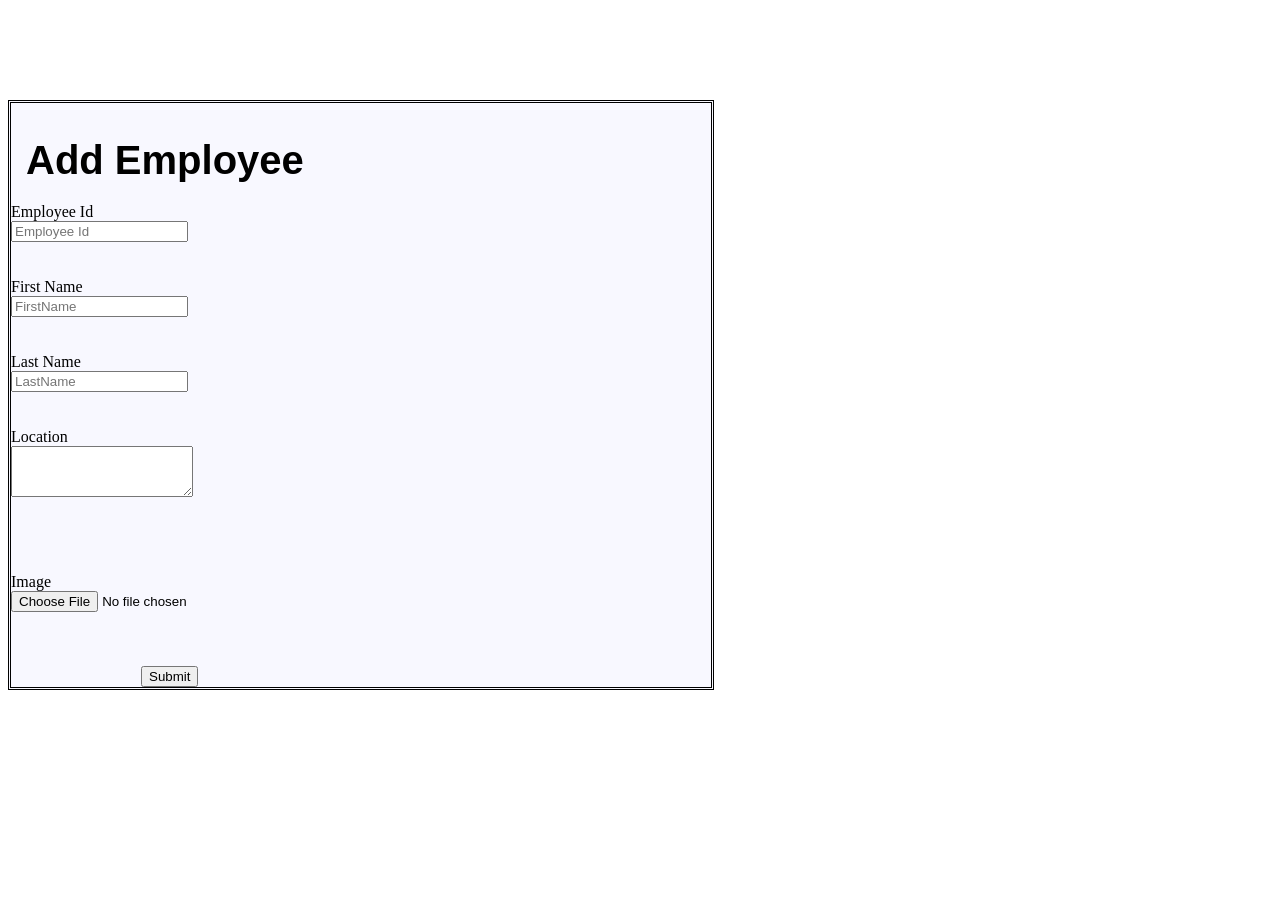
==== templates/index.html @ 0d216318 "phyton code" ====
<!DOCTYPE html>
<html lang="en">
<head>
    <meta charset="UTF-8">
    <meta http-equiv="X-UA-Compatible" content="IE=edge">
    <link href="{{ url_for('static', filename='main.css') }}" rel="stylesheet">
    <meta name="viewport" content="width=device-width, initial-scale=1.0">
    <title>Document</title>
</head>
<body id="firstPage" style="margin-top: 100px;">

    <form action="/addEmployee" autocomplete="on" method="POST" enctype="multipart/form-data" style="width:700px;border-width: medium;background-color: ghostwhite;border-style: double;">


        <form class="form-horizontal  ">

            <!---<button type="submit" formaction="/Home/retrieveEmployee" class="btn btn-primary btn-lg">GET EMPLOYEE INFORMATION</button><br><br>
            -->


            <h1 style="font-family: ProximaNovaSemiBold,Arial,sans-serif; font-size: 40px; line-height: 60px; margin-bottom: 13px; margin-left: 15px;  ">Add Employee</h1>

            <div class="form-group">
                <label for="emp_id" class="col-lg-2 control-label" style="font-family: "Source Sans Pro", "Helvetica Neue" , Helvetica, Arial, sans-serif;">Employee Id</label>
                <div class="col-lg-10">
                    <input type="text" class="form-control" id="emp_id" placeholder="Employee Id">
                </div>
            </div>




            <br /> <br />
            <div class="form-group">
                <label for="first_name" class="col-lg-2 control-label">First Name </label>
                <div class="col-lg-10">
                    <input type="text" class="form-control" id="first_name" placeholder="FirstName">
                </div>
            </div>
            <br /> <br />

            <div class="form-group">
                <label for="last_name" class="col-lg-2 control-label">Last Name </label>
                <div class="col-lg-10">
                    <input type="text" class="form-control" id="last_name" placeholder="LastName">
                </div>
            </div>
            <br /> <br />


            <div class="form-group">
                <label for="location" class="col-lg-2 control-label">Location</label>
                <div class="col-lg-10">
                    <textarea class="form-control" rows="3" id="location"></textarea>

                </div>
            </div>
            <br /> <br />   <br /> <br />
            <label for="emp_image_file" class="col-lg-2 control-label">Image</label>
            <div class="col-lg-10">
                <input type="file" class="form-control" id="emp_image_file" />
            </div>

            <br /> <br /> <br />
            <div class="form-group">
                

                    <button type="submit" action="/addEmployee" class="btn btn-primary" style="margin-left:130px">Submit</button>
                
            </div>

        </form>
    </form>

</body>
</html>
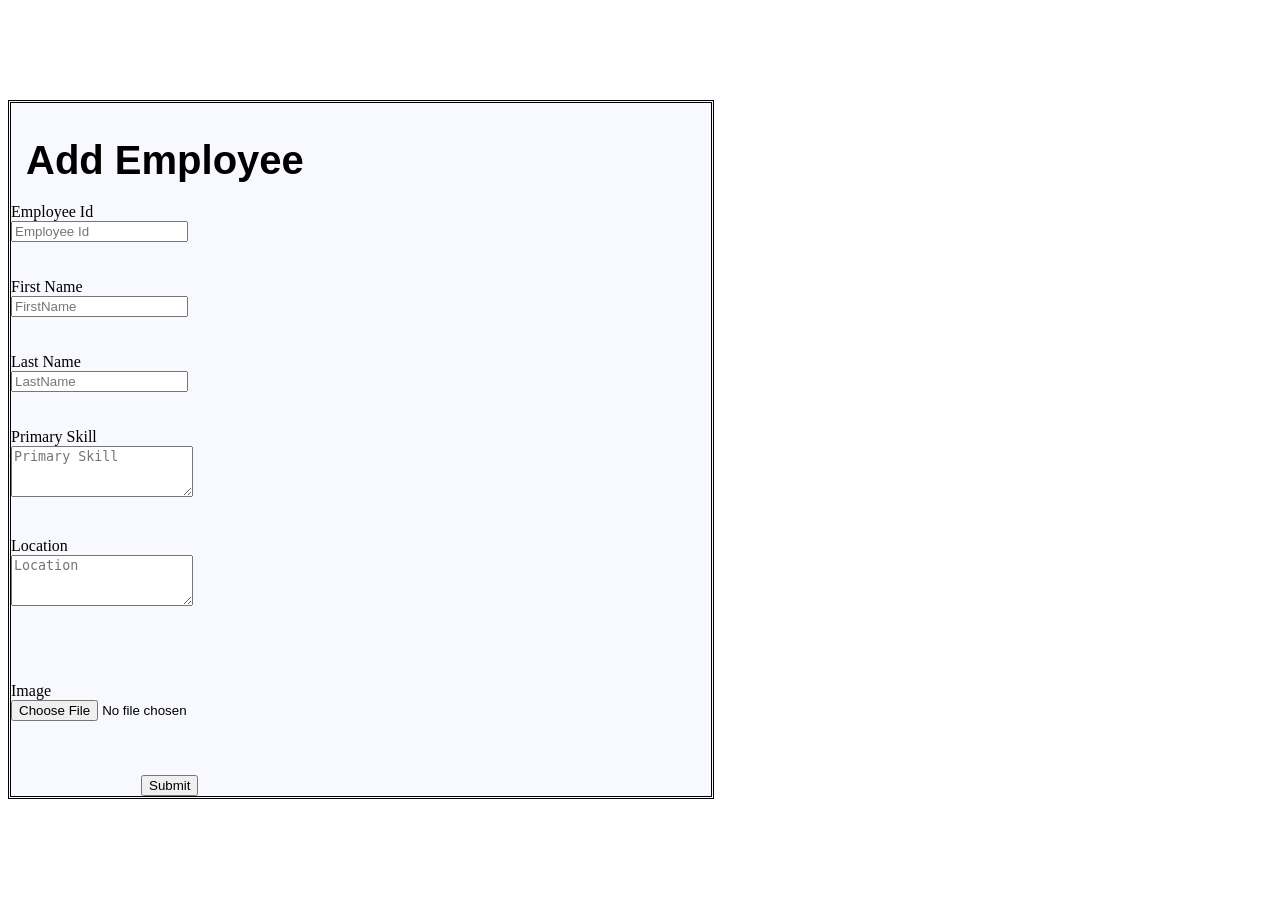
==== commit a521c764: "pri_skill" ====
--- a/templates/index.html
+++ b/templates/index.html
@@ -5,7 +5,7 @@
     <meta http-equiv="X-UA-Compatible" content="IE=edge">
     <link href="{{ url_for('static', filename='main.css') }}" rel="stylesheet">
     <meta name="viewport" content="width=device-width, initial-scale=1.0">
-    <title>Document</title>
+    <title>Add Employee</title>
 </head>
 <body id="firstPage" style="margin-top: 100px;">
 
@@ -23,7 +23,7 @@
             <div class="form-group">
                 <label for="emp_id" class="col-lg-2 control-label" style="font-family: "Source Sans Pro", "Helvetica Neue" , Helvetica, Arial, sans-serif;">Employee Id</label>
                 <div class="col-lg-10">
-                    <input type="text" class="form-control" id="emp_id" placeholder="Employee Id">
+                    <input type="text" class="form-control" id="emp_id" name="emp_id" placeholder="Employee Id">
                 </div>
             </div>
 
@@ -34,7 +34,7 @@
             <div class="form-group">
                 <label for="first_name" class="col-lg-2 control-label">First Name </label>
                 <div class="col-lg-10">
-                    <input type="text" class="form-control" id="first_name" placeholder="FirstName">
+                    <input type="text" class="form-control" id="first_name" name="first_name" placeholder="FirstName">
                 </div>
             </div>
             <br /> <br />
@@ -42,23 +42,32 @@
             <div class="form-group">
                 <label for="last_name" class="col-lg-2 control-label">Last Name </label>
                 <div class="col-lg-10">
-                    <input type="text" class="form-control" id="last_name" placeholder="LastName">
+                    <input type="text" class="form-control" id="last_name" name="last_name" placeholder="LastName">
                 </div>
             </div>
             <br /> <br />
 
 
             <div class="form-group">
+                <label for="pri_skill" class="col-lg-2 control-label">Primary Skill</label>
+                <div class="col-lg-10">
+                    <textarea class="form-control" rows="3" id="pri_skill" name="pri_skill" placeholder="Primary Skill"></textarea>
+
+                </div>
+            </div>
+<br /> <br />   
+
+            <div class="form-group">
                 <label for="location" class="col-lg-2 control-label">Location</label>
                 <div class="col-lg-10">
-                    <textarea class="form-control" rows="3" id="location"></textarea>
+                    <textarea class="form-control" rows="3" id="location" name="location" placeholder="Location"></textarea>
 
                 </div>
             </div>
             <br /> <br />   <br /> <br />
             <label for="emp_image_file" class="col-lg-2 control-label">Image</label>
             <div class="col-lg-10">
-                <input type="file" class="form-control" id="emp_image_file" />
+                <input type="file" class="form-control" id="emp_image_file" name="emp_image_file" />
             </div>
 
             <br /> <br /> <br />
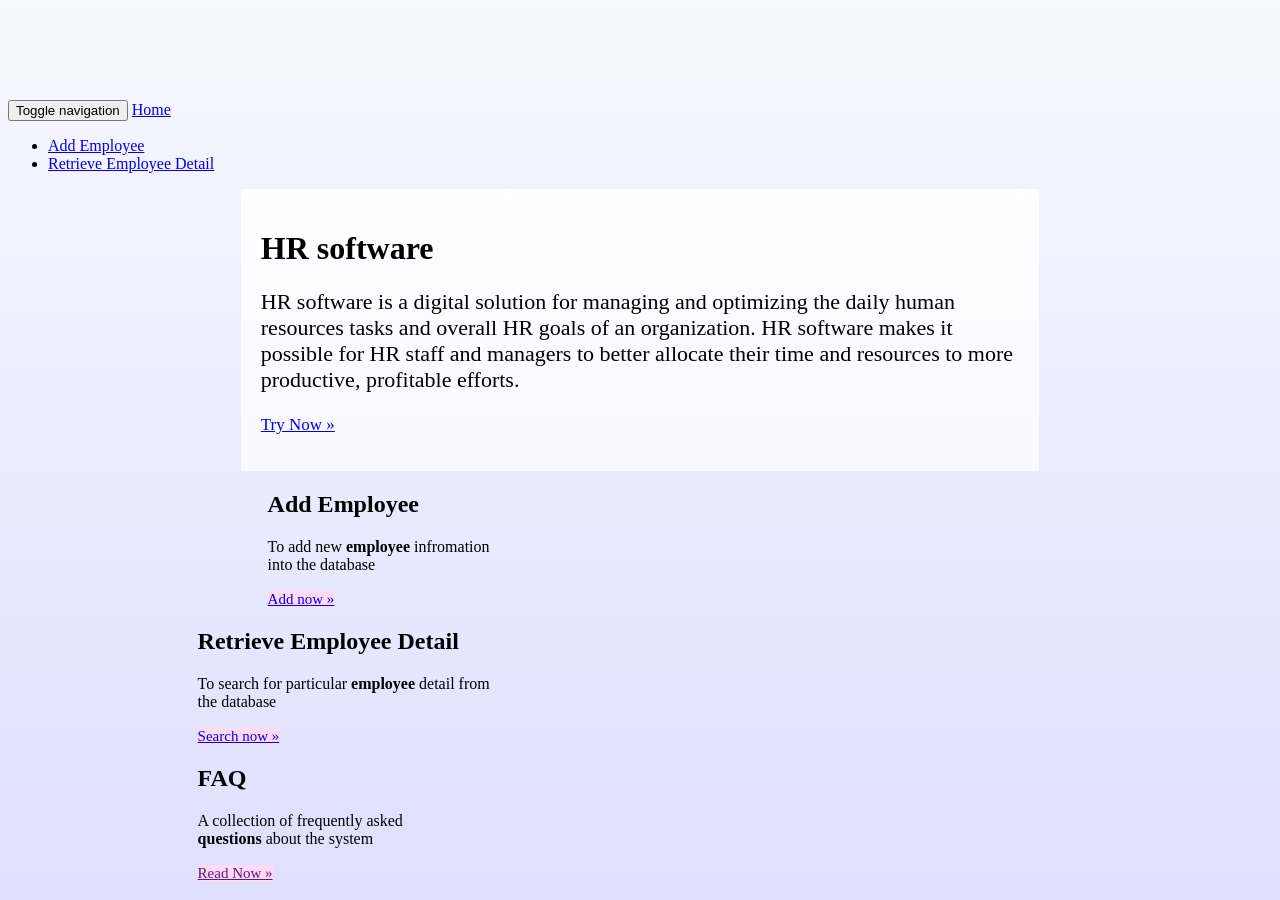
==== commit d9a3a38c: "all pages completed" ====
--- a/templates/index.html
+++ b/templates/index.html
@@ -1,5 +1,5 @@
 <!DOCTYPE html>
-<html lang="en">
+<html lang="en" style="height:100%;">
 <head>
     <meta charset="UTF-8">
     <meta http-equiv="X-UA-Compatible" content="IE=edge">
@@ -7,79 +7,58 @@
     <meta name="viewport" content="width=device-width, initial-scale=1.0">
     <title>Add Employee</title>
 </head>
-<body id="firstPage" style="margin-top: 100px;">
-
-    <form action="/addEmployee" autocomplete="on" method="POST" enctype="multipart/form-data" style="width:700px;border-width: medium;background-color: ghostwhite;border-style: double;">
-
-
-        <form class="form-horizontal  ">
-
-            <!---<button type="submit" formaction="/Home/retrieveEmployee" class="btn btn-primary btn-lg">GET EMPLOYEE INFORMATION</button><br><br>
-            -->
-
-
-            <h1 style="font-family: ProximaNovaSemiBold,Arial,sans-serif; font-size: 40px; line-height: 60px; margin-bottom: 13px; margin-left: 15px;  ">Add Employee</h1>
-
-            <div class="form-group">
-                <label for="emp_id" class="col-lg-2 control-label" style="font-family: "Source Sans Pro", "Helvetica Neue" , Helvetica, Arial, sans-serif;">Employee Id</label>
-                <div class="col-lg-10">
-                    <input type="text" class="form-control" id="emp_id" name="emp_id" placeholder="Employee Id">
-                </div>
+<body style="margin-top: 100px;background:linear-gradient(to bottom, ghostwhite 0%, #dfdfff 100%);">
+    <nav class="navbar navbar-inverse navbar-fixed-top">
+        <div class="container-fluid">
+            <div class="navbar-header">
+                <button type="button" class="navbar-toggle collapsed" data-toggle="collapse" data-target="#bs-example-navbar-collapse-1">
+                    <span class="sr-only">Toggle navigation</span>
+                    <span class="icon-bar"></span>
+                    <span class="icon-bar"></span>
+                    <span class="icon-bar"></span>
+                </button>
+                <a class="navbar-brand" href="/">Home</a>
             </div>
 
+            <div class="collapse navbar-collapse" id="bs-example-navbar-collapse-1">
+                <ul class="nav navbar-nav">
 
-
-
-            <br /> <br />
-            <div class="form-group">
-                <label for="first_name" class="col-lg-2 control-label">First Name </label>
-                <div class="col-lg-10">
-                    <input type="text" class="form-control" id="first_name" name="first_name" placeholder="FirstName">
-                </div>
+                    <li ><a href="/addEmp">Add Employee </a></li>
+                    <li><a href="/retrieveEmp">Retrieve Employee Detail</a></li>
+                    
+                </ul>               
             </div>
-            <br /> <br />
-
-            <div class="form-group">
-                <label for="last_name" class="col-lg-2 control-label">Last Name </label>
-                <div class="col-lg-10">
-                    <input type="text" class="form-control" id="last_name" name="last_name" placeholder="LastName">
-                </div>
-            </div>
-            <br /> <br />
-
-
-            <div class="form-group">
-                <label for="pri_skill" class="col-lg-2 control-label">Primary Skill</label>
-                <div class="col-lg-10">
-                    <textarea class="form-control" rows="3" id="pri_skill" name="pri_skill" placeholder="Primary Skill"></textarea>
-
-                </div>
-            </div>
-<br /> <br />   
-
-            <div class="form-group">
-                <label for="location" class="col-lg-2 control-label">Location</label>
-                <div class="col-lg-10">
-                    <textarea class="form-control" rows="3" id="location" name="location" placeholder="Location"></textarea>
-
-                </div>
-            </div>
-            <br /> <br />   <br /> <br />
-            <label for="emp_image_file" class="col-lg-2 control-label">Image</label>
-            <div class="col-lg-10">
-                <input type="file" class="form-control" id="emp_image_file" name="emp_image_file" />
-            </div>
-
-            <br /> <br /> <br />
-            <div class="form-group">
-                
-
-                    <button type="submit" action="/addEmployee" class="btn btn-primary" style="margin-left:130px">Submit</button>
-                
-            </div>
-
-        </form>
-    </form>
+        </div>
+    </nav>
+    
+    <div class="jumbotron" style="width:60%;margin: 0px auto; padding: 20px;background:linear-gradient(to bottom, white 0%, ghostwhite 100%);">
+        <h1>HR software</h1>
+        <p class="lead" style="font-size: 22px">
+            HR software is a digital solution for managing and optimizing the daily human resources tasks and overall HR goals of an organization. HR software makes it possible 
+            for HR staff and managers to better allocate their time and resources to more productive, profitable efforts.
+        </p>
+        <p><a href="/addEmp" class="btn btn-primary btn-lg" style="font-size: 17px" >Try Now &raquo;</a></p>
+    </div>
+    
+    <div class="row" style="width:70%;margin: 0px auto;">
+        <div class="col-md-4" style="margin-right:-70px ;margin-left: 70px;">
+            <h2>Add Employee</h2>
+            <p style="font-size: 16px">
+                To add new <b>employee</b> infromation <br/>into the database
+            </p>
+            <p><a class="btn btn-default" href="/addEmp" style="background: rgb(255, 218, 242);font-size: 15px;">Add now &raquo;</a></p>
+        </div>
+        <div class="col-md-4">
+            <h2>Retrieve Employee Detail</h2>
+            <p style="font-size: 16px">To search for particular <b>employee</b> detail from <br/> the database</p>
+            <p><a class="btn btn-default" href="/retrieveEmp" style="background: rgb(255, 218, 242);font-size: 15px">Search now &raquo;</a></p>
+        </div>
+        <div class="col-md-4">
+            <h2>FAQ</h2>
+            <p style="font-size: 16px">A collection of frequently asked <br/><b>questions</b> about the system</p>
+            <p><a class="btn btn-default" href="" style="background: rgb(255, 218, 242);font-size: 15px">Read Now &raquo;</a></p>
+        </div>
+    </div>
 
 </body>
 </html>
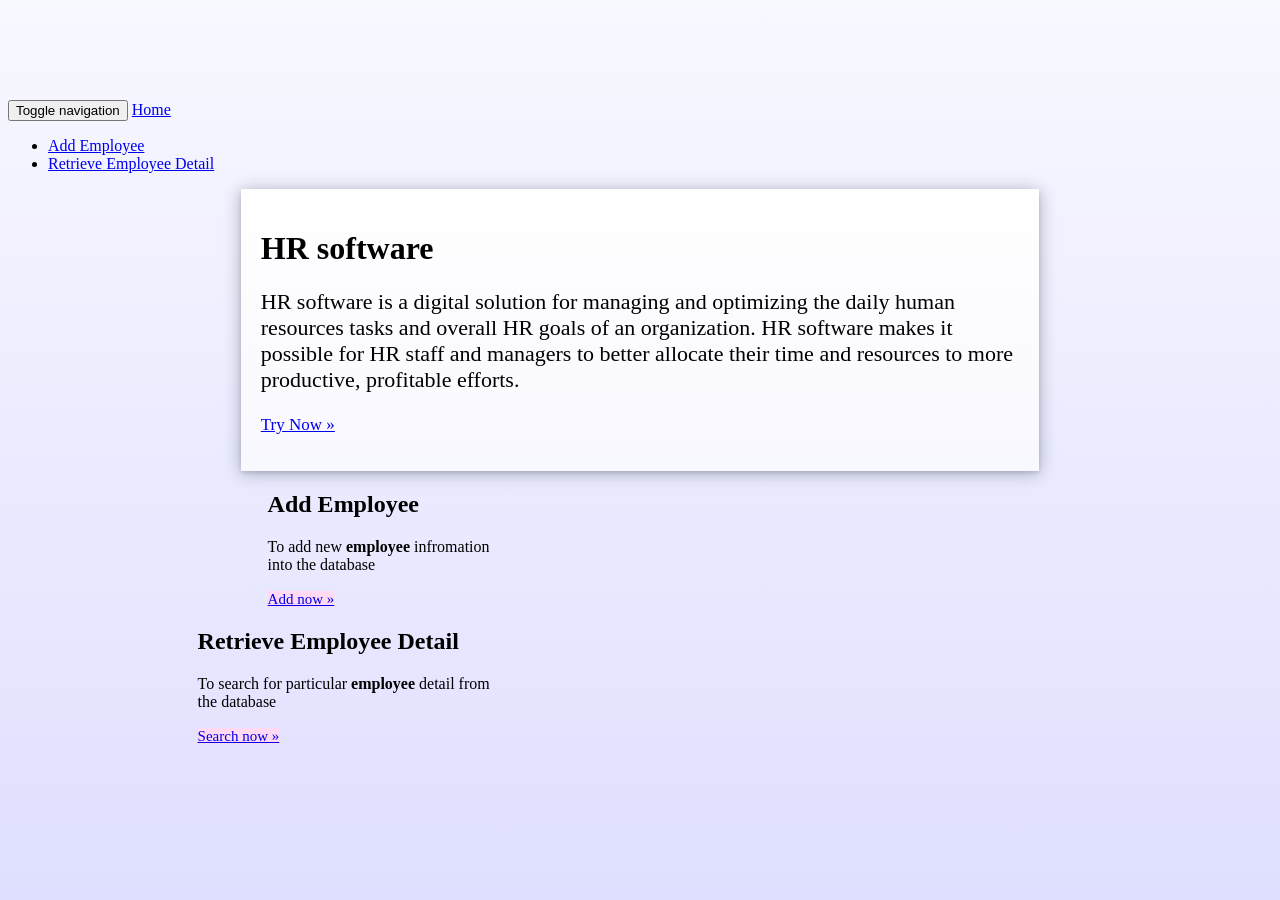
==== commit 1503e4e0: "linking done" ====
--- a/templates/index.html
+++ b/templates/index.html
@@ -31,7 +31,7 @@
         </div>
     </nav>
     
-    <div class="jumbotron" style="width:60%;margin: 0px auto; padding: 20px;background:linear-gradient(to bottom, white 0%, ghostwhite 100%);">
+    <div class="jumbotron" style="width:60%;margin: 0px auto; padding: 20px;background:linear-gradient(to bottom, white 0%, ghostwhite 100%);box-shadow: rgba(14, 30, 37, 0.12) 0px 2px 4px 0px, rgba(14, 30, 37, 0.32) 0px 2px 16px 0px;">
         <h1>HR software</h1>
         <p class="lead" style="font-size: 22px">
             HR software is a digital solution for managing and optimizing the daily human resources tasks and overall HR goals of an organization. HR software makes it possible 
@@ -41,7 +41,7 @@
     </div>
     
     <div class="row" style="width:70%;margin: 0px auto;">
-        <div class="col-md-4" style="margin-right:-70px ;margin-left: 70px;">
+        <div class="col-md-4" style=" margin-left: 70px;">
             <h2>Add Employee</h2>
             <p style="font-size: 16px">
                 To add new <b>employee</b> infromation <br/>into the database
@@ -53,11 +53,6 @@
             <p style="font-size: 16px">To search for particular <b>employee</b> detail from <br/> the database</p>
             <p><a class="btn btn-default" href="/retrieveEmp" style="background: rgb(255, 218, 242);font-size: 15px">Search now &raquo;</a></p>
         </div>
-        <div class="col-md-4">
-            <h2>FAQ</h2>
-            <p style="font-size: 16px">A collection of frequently asked <br/><b>questions</b> about the system</p>
-            <p><a class="btn btn-default" href="" style="background: rgb(255, 218, 242);font-size: 15px">Read Now &raquo;</a></p>
-        </div>
     </div>
 
 </body>
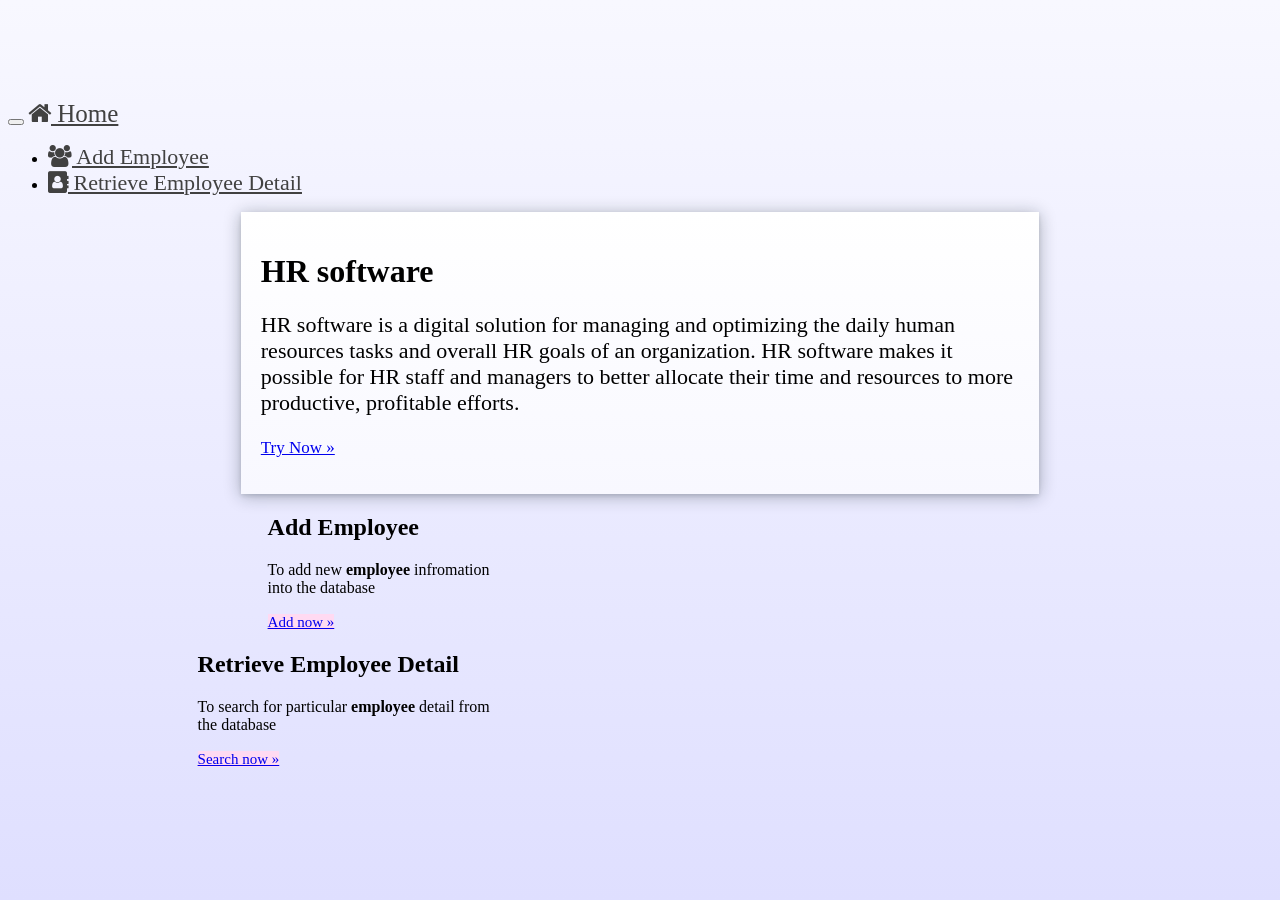
==== commit 377d2512: "update for every page" ====
--- a/templates/index.html
+++ b/templates/index.html
@@ -4,11 +4,13 @@
     <meta charset="UTF-8">
     <meta http-equiv="X-UA-Compatible" content="IE=edge">
     <link href="{{ url_for('static', filename='main.css') }}" rel="stylesheet">
+    <link rel="stylesheet" href="https://cdnjs.cloudflare.com/ajax/libs/font-awesome/6.0.0/css/all.min.css">
+    <link rel="stylesheet" href="https://cdnjs.cloudflare.com/ajax/libs/font-awesome/4.7.0/css/font-awesome.min.css">
     <meta name="viewport" content="width=device-width, initial-scale=1.0">
     <title>Add Employee</title>
 </head>
 <body style="margin-top: 100px;background:linear-gradient(to bottom, ghostwhite 0%, #dfdfff 100%);">
-    <nav class="navbar navbar-inverse navbar-fixed-top">
+    <nav class="navbar navbar-inverse navbar-fixed-top" style="height:10%;">
         <div class="container-fluid">
             <div class="navbar-header">
                 <button type="button" class="navbar-toggle collapsed" data-toggle="collapse" data-target="#bs-example-navbar-collapse-1">
@@ -17,14 +19,15 @@
                     <span class="icon-bar"></span>
                     <span class="icon-bar"></span>
                 </button>
-                <a class="navbar-brand" href="/">Home</a>
+                <a class="navbar-brand" href="/" style="font-size: 25px;color:rgb(65, 65, 65);margin-top: 6px;"><i class="fa fa-home" aria-hidden="true"></i> Home</a>
             </div>
 
             <div class="collapse navbar-collapse" id="bs-example-navbar-collapse-1">
                 <ul class="nav navbar-nav">
 
-                    <li ><a href="/addEmp">Add Employee </a></li>
-                    <li><a href="/retrieveEmp">Retrieve Employee Detail</a></li>
+                    <li ><a href="/addEmp" style="font-size: 22px;color:rgb(65, 65, 65);margin-top: 8px;"><i class="fa fa-users" aria-hidden="true"></i> Add Employee </a></li>
+                    <li><a href="/retrieveEmp" style="font-size: 22px;color:rgb(65, 65, 65);margin-top: 8px;"><i class="fa fa-address-book" aria-hidden="true"></i>
+                        Retrieve Employee Detail</a></li>
                     
                 </ul>               
             </div>
@@ -46,12 +49,12 @@
             <p style="font-size: 16px">
                 To add new <b>employee</b> infromation <br/>into the database
             </p>
-            <p><a class="btn btn-default" href="/addEmp" style="background: rgb(255, 218, 242);font-size: 15px;">Add now &raquo;</a></p>
+            <p><a class="btn btn-default" href="/addEmp" style="background: rgb(255, 218, 242);font-size: 15px;border-color: rgb(220, 128, 171);">Add now &raquo;</a></p>
         </div>
         <div class="col-md-4">
             <h2>Retrieve Employee Detail</h2>
             <p style="font-size: 16px">To search for particular <b>employee</b> detail from <br/> the database</p>
-            <p><a class="btn btn-default" href="/retrieveEmp" style="background: rgb(255, 218, 242);font-size: 15px">Search now &raquo;</a></p>
+            <p><a class="btn btn-default" href="/retrieveEmp" style="background: rgb(255, 218, 242);font-size: 15px;border-color: rgb(220, 128, 171);">Search now &raquo;</a></p>
         </div>
     </div>
 
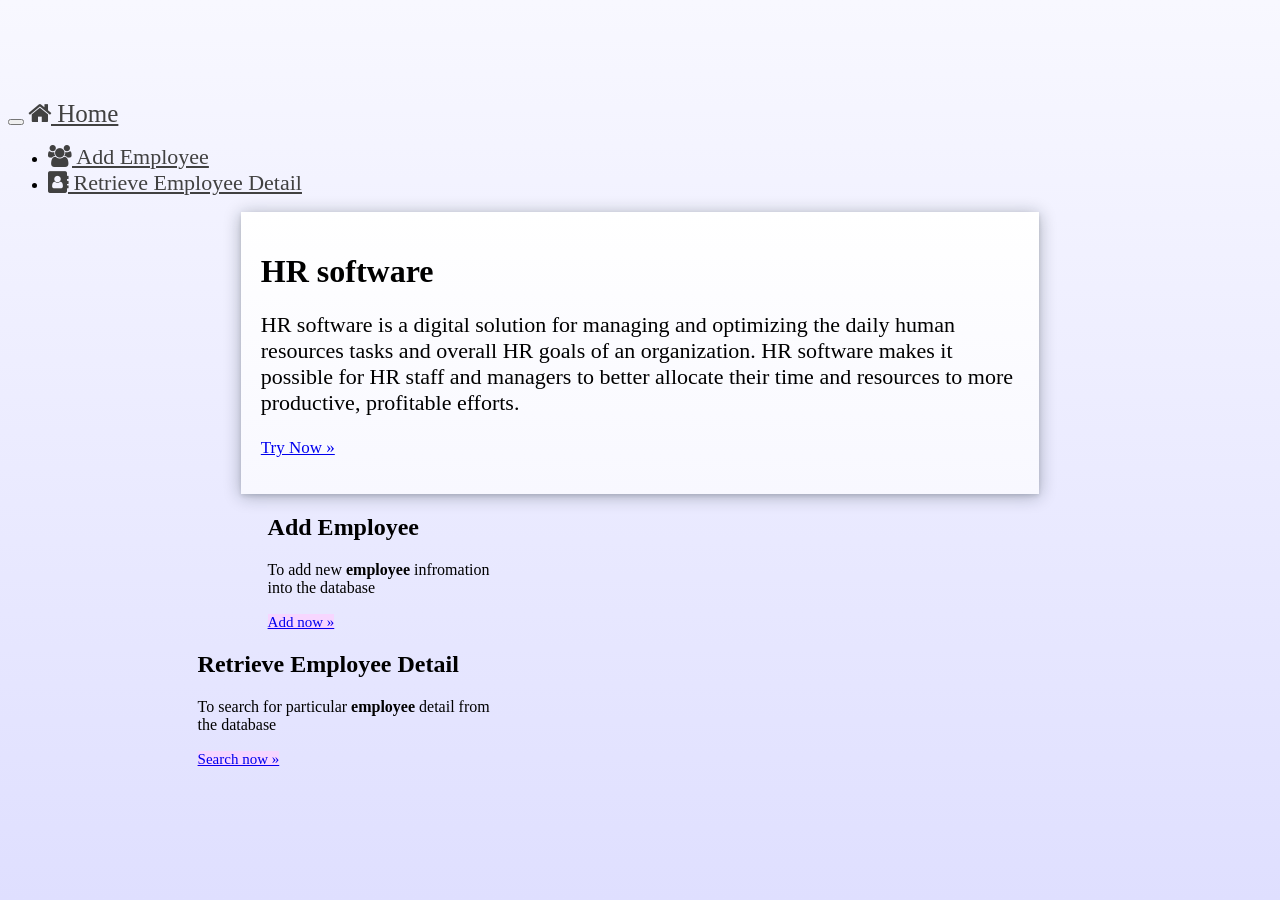
==== commit 650cf599: "css changed" ====
--- a/templates/index.html
+++ b/templates/index.html
@@ -49,12 +49,12 @@
             <p style="font-size: 16px">
                 To add new <b>employee</b> infromation <br/>into the database
             </p>
-            <p><a class="btn btn-default" href="/addEmp" style="background: rgb(255, 218, 242);font-size: 15px;border-color: rgb(220, 128, 171);">Add now &raquo;</a></p>
+            <p><a class="btn btn-default" href="/addEmp" style="background: rgb(247, 214, 255);font-size: 15px;border-color: rgb(211, 134, 204);">Add now &raquo;</a></p>
         </div>
         <div class="col-md-4">
             <h2>Retrieve Employee Detail</h2>
             <p style="font-size: 16px">To search for particular <b>employee</b> detail from <br/> the database</p>
-            <p><a class="btn btn-default" href="/retrieveEmp" style="background: rgb(255, 218, 242);font-size: 15px;border-color: rgb(220, 128, 171);">Search now &raquo;</a></p>
+            <p><a class="btn btn-default" href="/retrieveEmp" style="background: rgb(247, 214, 255);font-size: 15px;border-color: rgb(211, 134, 204);">Search now &raquo;</a></p>
         </div>
     </div>
 
